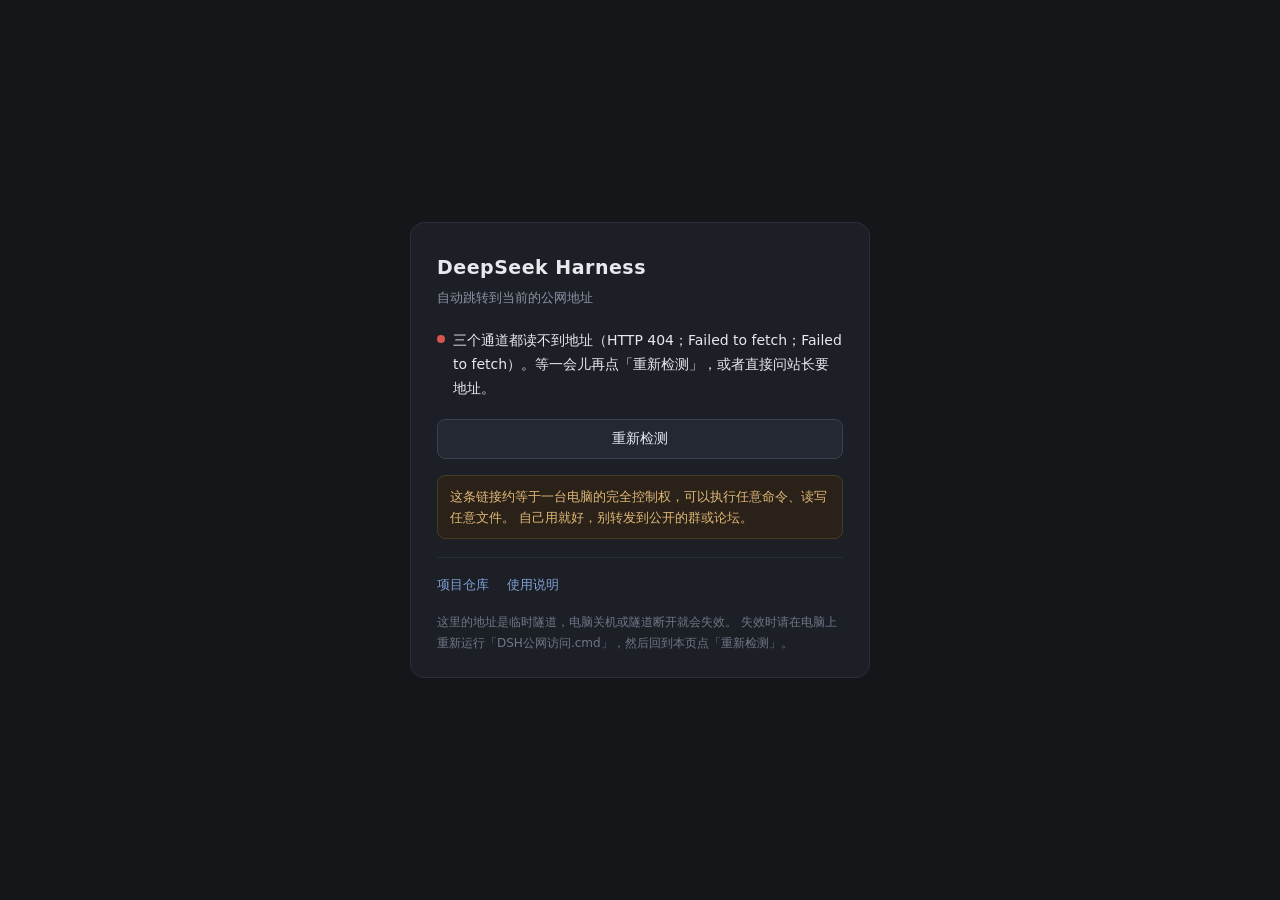
==== dsh/index.html @ e673c18c "DSH 固定入口：加入跳转页 dsh/index.html" ====
<!DOCTYPE html>
<html lang="zh-CN">
<head>
<meta charset="utf-8">
<meta name="viewport" content="width=device-width,initial-scale=1">
<meta name="robots" content="noindex,nofollow">
<title>DeepSeek Harness · 正在跳转</title>
<style>
  :root { color-scheme: dark; }
  * { box-sizing: border-box; }
  body {
    margin: 0; min-height: 100vh; display: flex; align-items: center; justify-content: center;
    background: #14161a; color: #e7e9ee; padding: 24px;
    font: 15px/1.7 system-ui, -apple-system, "Segoe UI", "Microsoft YaHei", sans-serif;
  }
  .card {
    width: 100%; max-width: 460px; padding: 28px 26px 24px;
    background: #1c1f26; border: 1px solid #2a2f39; border-radius: 14px;
  }
  h1 { margin: 0 0 4px; font-size: 19px; font-weight: 600; letter-spacing: .5px; }
  .sub { margin: 0 0 20px; font-size: 13px; color: #8b93a3; }
  .status { display: flex; align-items: baseline; gap: 8px; margin-bottom: 14px; }
  .dot {
    flex: none; width: 8px; height: 8px; border-radius: 50%;
    background: #4a5261; transform: translateY(-2px);
  }
  body[data-status="checking"] .dot { background: #d8a63c; animation: blink 1s ease-in-out infinite; }
  body[data-status="redirecting"] .dot { background: #3ba55d; animation: blink 1s ease-in-out infinite; }
  body[data-status="error"] .dot, body[data-status="expired"] .dot { background: #d9534f; }
  @keyframes blink { 50% { opacity: .3; } }
  #msg { font-size: 14px; }
  .url-box {
    margin: 16px 0 0; padding: 10px 12px; border-radius: 8px; background: #14161a;
    border: 1px solid #2a2f39; word-break: break-all; font-size: 12.5px;
    font-family: ui-monospace, Consolas, monospace; color: #7fd3a3;
  }
  .row { display: flex; gap: 10px; margin-top: 18px; }
  button, a.btn {
    flex: 1; text-align: center; text-decoration: none; cursor: pointer;
    padding: 10px 12px; border-radius: 8px; border: 1px solid #3a4150;
    background: #232833; color: #e7e9ee; font-size: 13.5px; font-family: inherit;
  }
  button:hover, a.btn:hover { background: #2b3140; }
  a.btn.primary { background: #2f6bd8; border-color: #2f6bd8; }
  a.btn.primary:hover { background: #3a79e8; }
  .warn {
    margin: 16px 0 0; padding: 10px 12px; border-radius: 8px; font-size: 12.5px;
    background: #2a2118; border: 1px solid #4a3a22; color: #e0b878;
  }
  .links { margin-top: 18px; padding-top: 16px; border-top: 1px solid #262b34; font-size: 13px; }
  .links a { color: #7f9fd6; text-decoration: none; margin-right: 14px; }
  .links a:hover { text-decoration: underline; }
  .hint { margin: 16px 0 0; font-size: 12px; color: #6f7787; }
  .hide { display: none !important; }
</style>
</head>
<body data-status="checking">
  <main class="card">
    <h1>DeepSeek Harness</h1>
    <p class="sub">自动跳转到当前的公网地址</p>

    <div class="status">
      <span class="dot"></span>
      <span id="msg">正在读取最新地址…</span>
    </div>

    <div class="url-box hide" id="urlBox"></div>

    <div class="row">
      <a class="btn primary hide" id="goBtn" href="#">立即前往</a>
      <button type="button" id="retryBtn">重新检测</button>
    </div>

    <div class="warn">
      这条链接约等于一台电脑的完全控制权，可以执行任意命令、读写任意文件。
      自己用就好，别转发到公开的群或论坛。
    </div>

    <div class="links">
      <a href="https://github.com/DIOna-cn/wujiang-card-library">项目仓库</a>
      <a href="https://github.com/DIOna-cn/wujiang-card-library/blob/main/README.md">使用说明</a>
    </div>

    <p class="hint">
      这里的地址是临时隧道，电脑关机或隧道断开就会失效。
      失效时请在电脑上重新运行「DSH公网访问.cmd」，然后回到本页点「重新检测」。
    </p>
  </main>

<script>
(function () {
  'use strict';

  // live-dsh.json 由 dsh-tunnel/report.mjs 自动写入，这里按可靠性从高到低试三个通道：
  //
  //   1. 同源相对路径 —— 文件就在本仓库根目录，同一个 Pages 站点里直接取，
  //      没有跨域问题，也最快（页面自己访问自己）；
  //   2. raw.githubusercontent.com —— 跨域但要靠它的 CORS 头；它有一条
  //      max-age=300 的 CDN 缓存，刚推完可能还回 404，所以不能只靠它；
  //   3. api.github.com 的 contents 接口 —— 实时、不缓存，且带
  //      Access-Control-Allow-Origin: *，是最后的兜底。
  //      代价是未登录时每个 IP 每小时只有 60 次配额，所以只当备胎。
  var SAME_ORIGIN = 'live-dsh.json';
  var RAW = 'https://raw.githubusercontent.com/DIOna-cn/wujiang-card-library/main/live-dsh.json';
  var API = 'https://api.github.com/repos/DIOna-cn/wujiang-card-library/contents/live-dsh.json?ref=main';

  var $ = function (id) { return document.getElementById(id); };
  var msg = $('msg'), urlBox = $('urlBox'), goBtn = $('goBtn'), retryBtn = $('retryBtn');

  function setStatus(s) { document.body.setAttribute('data-status', s); }

  function showUrl(url) {
    urlBox.textContent = url;
    urlBox.classList.remove('hide');
    goBtn.href = url;
    goBtn.classList.remove('hide');
  }

  function fail(text) {
    setStatus('error');
    msg.textContent = text;
    retryBtn.textContent = '重新检测';
  }

  function go(url) {
    setStatus('redirecting');
    msg.textContent = '正在跳转…如果浏览器没有自动跳，点下面的按钮。';
    var landed = false;
    try {
      // 顶层 replace：不留历史记录，避免用户按返回又弹回这一页
      window.top.location.replace(url);
      landed = true;
    } catch (e) {
      // 被浏览器拦下（少见），保留按钮让用户手动点
      landed = false;
    }
    setTimeout(function () {
      if (landed && !document.hidden) {
        msg.textContent = '仍在跳转 —— 说明隧道可能已经失效，点「重新检测」或联系站长。';
        setStatus('expired');
      }
    }, 3500);
  }

  /**
   * 把记录里的地址 + 密钥拼成可以直接打开的链接。
   *
   * 密钥由 dsh-tunnel/proxy.mjs 生成、report.mjs 一起上报到这里。
   * 隧道那头的代理认这个参数，校验通过会种一个 30 天的 cookie，
   * 所以对方只需要点一次链接，之后一路畅通。
   *
   * 用 URL 对象来拼，让浏览器自己负责百分号编码 —— 密钥是 base64url，
   * 含 - 和 _，虽然这两个字符在查询串里安全，但交给它编码总不会错。
   */
  function buildTarget(data) {
    var base = data && data.url ? String(data.url) : '';
    if (!/^https:\/\/[a-z0-9.-]+$/i.test(base)) throw new Error('记录里的地址无效');
    var key = data && data.key ? String(data.key) : '';
    var target = new URL(base + '/');
    if (key) target.searchParams.set('k', key);
    return target.href;
  }

  /** 依次尝试三个通道，第一个成功的就用 */
  function load() {
    setStatus('checking');
    msg.textContent = '正在读取最新地址…';
    goBtn.classList.add('hide');
    retryBtn.textContent = '重新检测';

    var bust = '?t=' + Date.now();
    var tries = [
      { url: SAME_ORIGIN + bust, opt: { cache: 'no-store' } },
      { url: RAW + bust, opt: { cache: 'no-store' } },
      { url: API + '&t=' + Date.now(), opt: { cache: 'no-store', headers: { accept: 'application/vnd.github.raw+json' } } },
    ];

    var i = 0;
    var errors = [];

    function next() {
      if (i >= tries.length) {
        fail('三个通道都读不到地址（' + errors.join('；') + '）。等一会儿再点「重新检测」，或者直接问站长要地址。');
        return;
      }
      var t = tries[i++];
      fetch(t.url, t.opt)
        .then(function (r) {
          if (!r.ok) throw new Error('HTTP ' + r.status);
          return r.json();
        })
        .then(function (data) {
          var target = buildTarget(data);
          showUrl(target);
          if (!data || !data.key) {
            msg.textContent = '读到地址了，但记录里没有密钥，正在跳转…';
          } else {
            msg.textContent = '已读取到最新地址，正在跳转…';
          }
          go(target);
        })
        .catch(function (err) {
          errors.push(err.message);
          next();
        });
    }

    next();
  }

  retryBtn.addEventListener('click', load);
  load();
})();
</script>
</body>
</html>
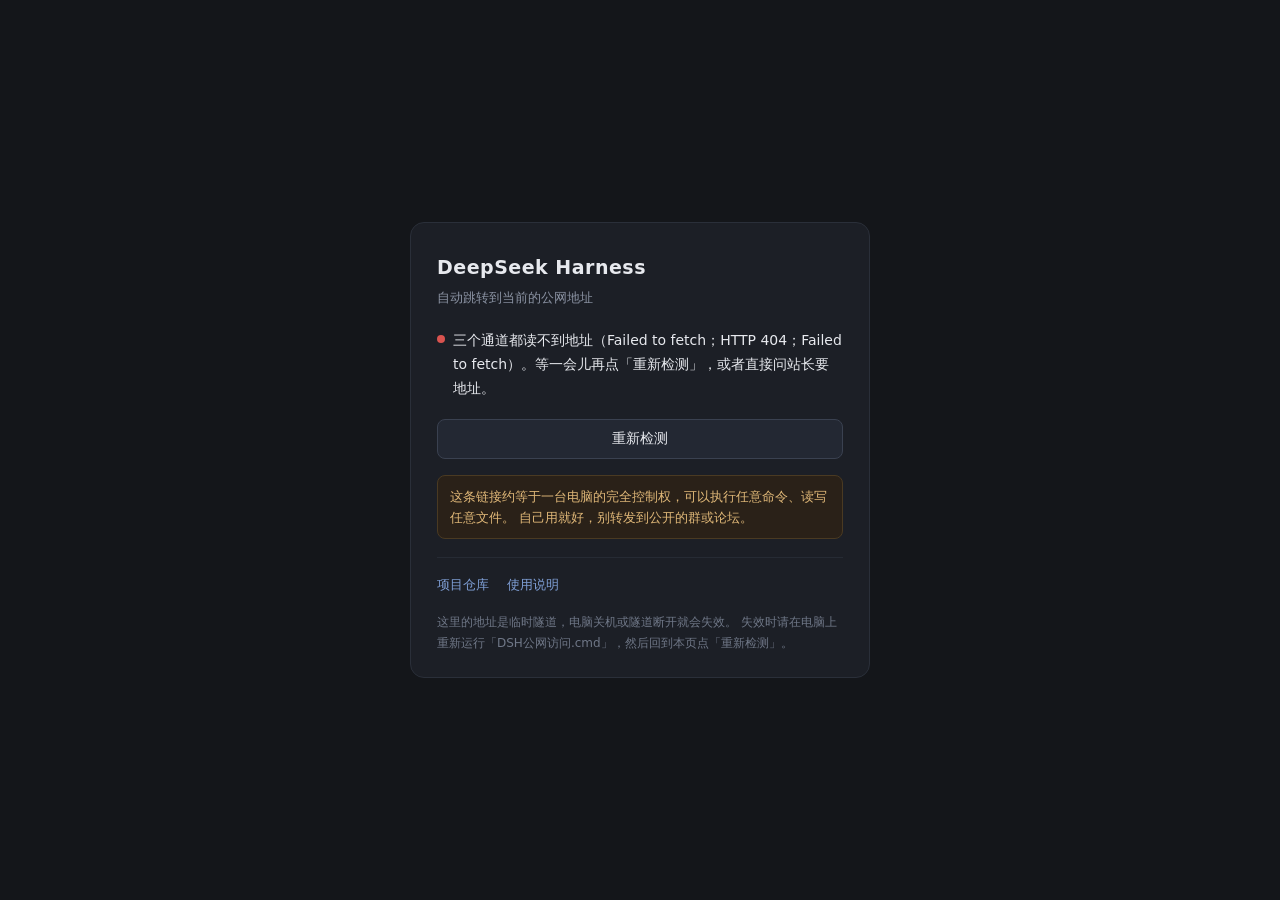
==== commit 03d08003: "DSH 入口页：把 API 通道提到第一位（Pages 同源那份有部署延迟，会读到过期地址）" ====
--- a/dsh/index.html
+++ b/dsh/index.html
@@ -93,16 +93,19 @@
 
   // live-dsh.json 由 dsh-tunnel/report.mjs 自动写入，这里按可靠性从高到低试三个通道：
   //
-  //   1. 同源相对路径 —— 文件就在本仓库根目录，同一个 Pages 站点里直接取，
-  //      没有跨域问题，也最快（页面自己访问自己）；
-  //   2. raw.githubusercontent.com —— 跨域但要靠它的 CORS 头；它有一条
-  //      max-age=300 的 CDN 缓存，刚推完可能还回 404，所以不能只靠它；
-  //   3. api.github.com 的 contents 接口 —— 实时、不缓存，且带
-  //      Access-Control-Allow-Origin: *，是最后的兜底。
-  //      代价是未登录时每个 IP 每小时只有 60 次配额，所以只当备胎。
+  //   1. api.github.com 的 contents 接口 —— **实时、不缓存**，而且带
+  //      Access-Control-Allow-Origin: *。放在第一位的理由：同源那份是
+  //      GitHub Pages 的产物，推完要等 Pages 部署 + CDN 刷新，实测会滞后
+  //      好几分钟。而我们要跳过去的隧道地址随时在变，读到旧的就跳不通。
+  //      代价是未登录时每个 IP 每小时 60 次配额 —— 个人用完全够，
+  //      真被限流了会自动落到下面两个通道。
+  //   2. 同源相对路径 —— 同一个 Pages 站点里直接取，没有跨域问题，
+  //      但如上所述有部署延迟。作为 API 限流时的兜底。
+  //   3. raw.githubusercontent.com —— 跨域靠它的 CORS 头；它有一条
+  //      max-age=300 的 CDN 缓存，刚推完可能还回 404，所以放最后。
+  var API = 'https://api.github.com/repos/DIOna-cn/wujiang-card-library/contents/live-dsh.json?ref=main';
   var SAME_ORIGIN = 'live-dsh.json';
   var RAW = 'https://raw.githubusercontent.com/DIOna-cn/wujiang-card-library/main/live-dsh.json';
-  var API = 'https://api.github.com/repos/DIOna-cn/wujiang-card-library/contents/live-dsh.json?ref=main';
 
   var $ = function (id) { return document.getElementById(id); };
   var msg = $('msg'), urlBox = $('urlBox'), goBtn = $('goBtn'), retryBtn = $('retryBtn');
@@ -170,9 +173,10 @@
 
     var bust = '?t=' + Date.now();
     var tries = [
+      // API 优先：实时、不缓存，见上面注释
+      { url: API + '&t=' + Date.now(), opt: { cache: 'no-store', headers: { accept: 'application/vnd.github.raw+json' } } },
       { url: SAME_ORIGIN + bust, opt: { cache: 'no-store' } },
       { url: RAW + bust, opt: { cache: 'no-store' } },
-      { url: API + '&t=' + Date.now(), opt: { cache: 'no-store', headers: { accept: 'application/vnd.github.raw+json' } } },
     ];
 
     var i = 0;
